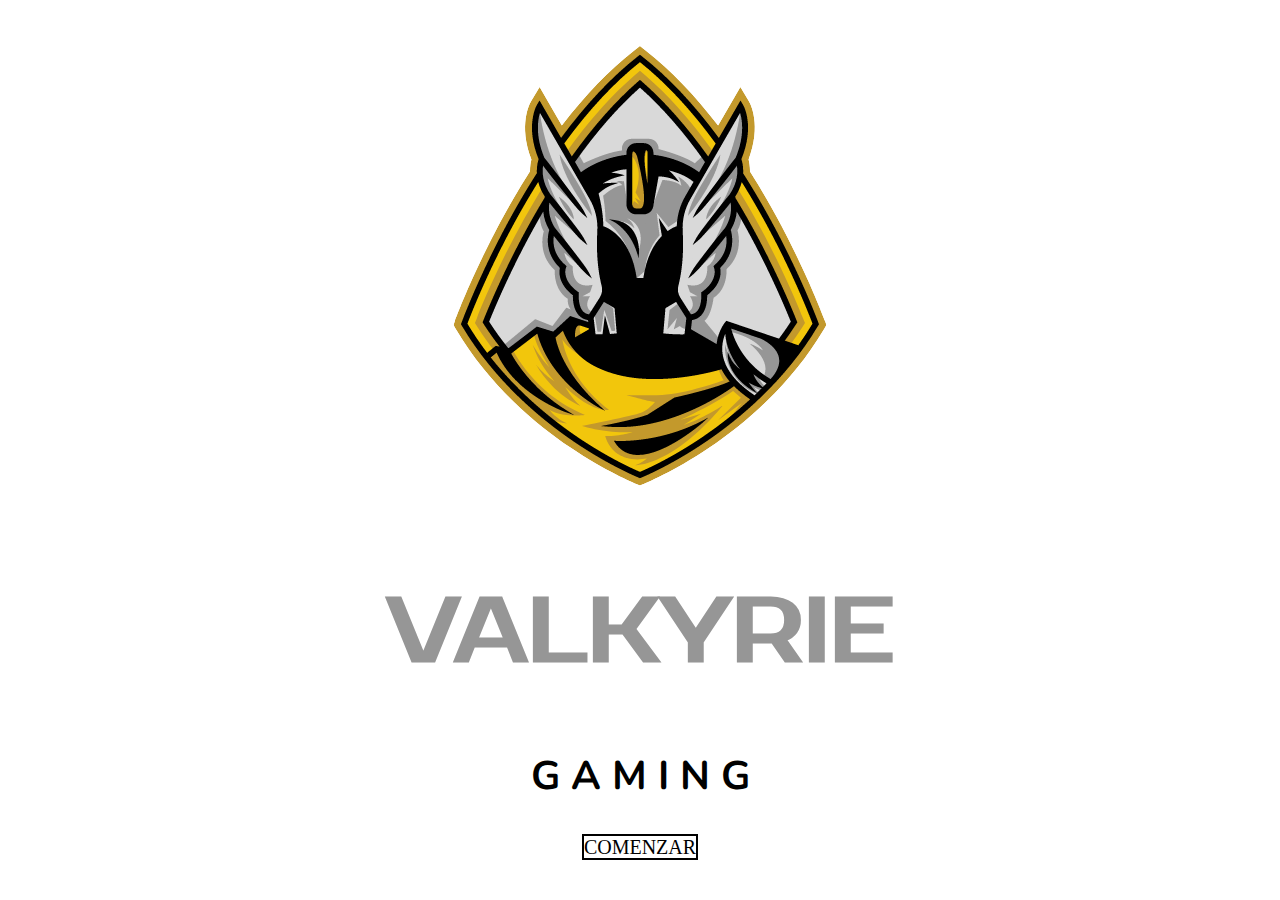
==== index.html @ bc133025 "se agrega el proyecto" ====
<!DOCTYPE html>
<html lang="es">
<head>
    <meta charset="UTF-8">
    <meta http-equiv="X-UA-Compatible" content="IE=edge">
    <meta name="viewport" content="width=device-width, initial-scale=1.0">
    <link rel="apple-touch-icon" sizes="180x180" href="./assets/img/apple-touch-icon.png">
    <link rel="icon" type="image/png" sizes="32x32" href="./assets/img/favicon-32x32.png">
    <link rel="icon" type="image/png" sizes="16x16" href="./assets/img/favicon-16x16.png">
    <meta name="msapplication-TileColor" content="#da532c">
    <meta name="theme-color" content="#ffffff">
    <link rel="preconnect" href="https://fonts.googleapis.com">
    <link rel="preconnect" href="https://fonts.gstatic.com" crossorigin>
    <link href="https://fonts.googleapis.com/css2?family=Prosto+One&display=swap" rel="stylesheet">
    <link rel="preconnect" href="https://fonts.googleapis.com">
    <link rel="preconnect" href="https://fonts.gstatic.com" crossorigin>
    <link href="https://fonts.googleapis.com/css2?family=Nunito:ital,wght@1,500&display=swap" rel="stylesheet">
    <link rel="stylesheet" href="./css/style.css">
    <title>Valkirie Gaming</title>
</head>
<body class="fondo">
    <main class="inicio">
       <p>
            <img src="./assets/img/Gaming__1_-removebg-preview (1).png" alt="logo de la pagina">
            <h1>VALKYRIE</h1>
            <h2>G A M I N G</h2>
        </p>
             <a href="./pages/explicacion.html">COMENZAR</a>
    </main>
</body>
</html>
---- css/style.css ----
.inicio img{
    animation: animado 5s;
}
.inicio a{
    text-align:center;
    color: #000000;
    text-decoration: none;
    font-size: 20px;
    /*background-color: #c3992c;*/
    background-image: url("https://img1.picmix.com/output/stamp/normal/5/7/6/0/540675_dc744.gif");
    text-align: center;
    border:solid 0.1em #000000;
    animation: animado 2s ;
}
@keyframes animado {
    from {
        margin-bottom: 90%;
        width: 60%
      }
    
      to {
        margin-bottom: 90%;
        width: 27%;
      }
}

h1{
    color: #969696;
    font-family: 'Prosto One', cursive;
    font-weight: bold;
    font-size: 90px;
    text-align: center;
}
h2{
    font-family: 'Nunito', sans-serif;
    font-size: 40px;
    text-align: center;
}
p{
    line-height: 0.4;
}
main{
    text-align:center;
    
}
.fondo{
    background-image: url("../assets/img/diseno-de-amarillo-negro-y-gris_7680x4320_xtrafondos.com.jpg");
    background-repeat: no-repeat;
}
header nav a img{
    width: 10em;
}
header nav ul li a{
    
    color: #000000;
    text-decoration: none;
    font-size: 20px;
    display:block; 
    padding:0.5rem 1rem; 
    font-family: 'Nunito', sans-serif;
    font-size: 20px;
    text-align: center;
    border-style: solid;
}
header nav ul li{
    list-style-type:none;
    display:inline-block;   
}
header nav{
    background-color: #F2c60c;
    top:0;
    position: sticky;
    display:flex;
    flex-direction:row;
    justify-content: space-between;
    align-items: center;
}
header nav ul{
    display:inline-block;
    flex-direction:row;
    justify-content:center;
    align-items: center;
}
.expli article h1{
    color: #000000;
    font-family: 'Nunito', sans-serif;
    font-size: 40px;
    text-align: center;
}
.expli img{
    width: 10%;
    margin:2%;
    float:left;
}
.expli p{
    font-family: 'Nunito', sans-serif;
    font-size: 20px;
    text-align: center;
    float:left;
}
.fon2{
    background-color: #f0ecec;
}
.seccion{
    background-color: #F2c60c ;
}
.title{
    color: #000000;
    font-family: 'Nunito', sans-serif;
    font-size: 20px;
    text-align: center;
}
.seccion form{
    color: #000000;
    font-family: 'Nunito', sans-serif;
    font-size: 20px;
    text-align: center;
}
.hardware{
    display:grid;
    grid-template-columns: 300px 100px;
    justify-content: center;
    
}
.hardware img{
    width: 350px;
    margin:2%;
    
}

@media screen and (max-width:800px){
    header nav ul li a{
        flex-direction: column;
        color: #000000;
        font-size: 10px;
        
    }
    header nav a img{
        width: 5em;
    }
    .expli img{
        width: 40%;
        margin:2%;
        float:left;
    }
    .expli p{

        font-family: 'Nunito', sans-serif;
        font-size: 20px;
        text-align: center;
        float:left;
    }
    .expli div{
        display:grid;
        grid-template-columns: 300px 100px;
    }
    /*index*/
    .fondo{
        background-image: url("../assets/img/diseno-de-amarillo-negro-y-gris_7680x4320_xtrafondos.com.jpg");
        background-repeat: no-repeat;
    }
    .inicio p img{
        flex-direction: column;
        width: 110%;
        justify-content: center;
    }
    .inicio a{
        text-align:center;
        color: #000000;
        text-decoration: none;
        font-size: 20px;
        /*background-color: #c3992c;*/
        background-image: url("https://img1.picmix.com/output/stamp/normal/5/7/6/0/540675_dc744.gif");
        text-align: center;
        border:solid 0.1em #000000;
    }
    
    h1{
        color: #969696;
        font-family: 'Prosto One', cursive;
        font-weight: bold;
        font-size: 40px;
        text-align: center;
    }
    h2{
        font-family: 'Nunito', sans-serif;
        font-size: 20px;
        text-align: center;
    }
    p{
        line-height: 0.4;
    }
    
}
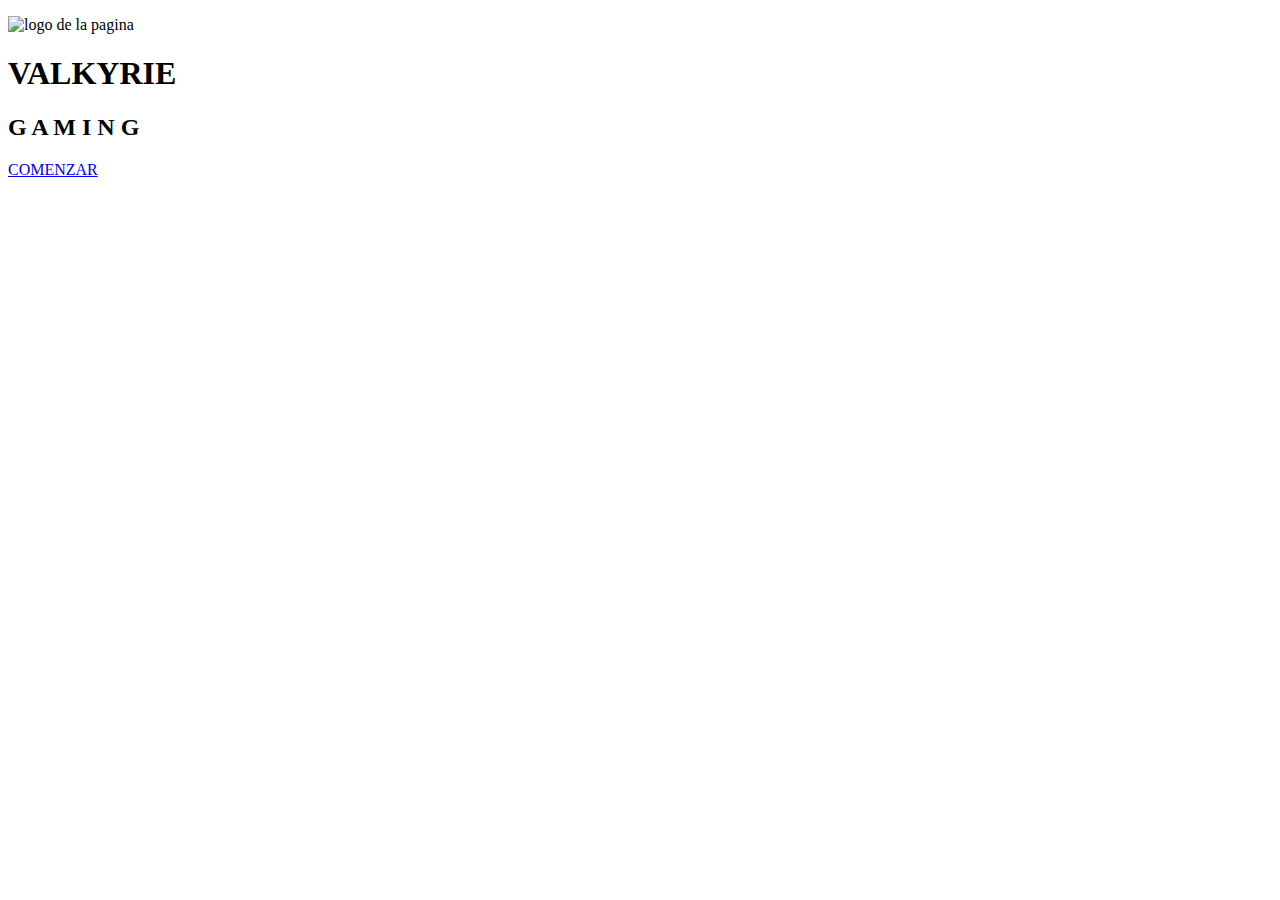
==== commit 50fd2332: "Add files via upload" ====
--- a/index.html
+++ b/index.html
@@ -1,31 +1,31 @@
-<!DOCTYPE html>
-<html lang="es">
-<head>
-    <meta charset="UTF-8">
-    <meta http-equiv="X-UA-Compatible" content="IE=edge">
-    <meta name="viewport" content="width=device-width, initial-scale=1.0">
-    <link rel="apple-touch-icon" sizes="180x180" href="./assets/img/apple-touch-icon.png">
-    <link rel="icon" type="image/png" sizes="32x32" href="./assets/img/favicon-32x32.png">
-    <link rel="icon" type="image/png" sizes="16x16" href="./assets/img/favicon-16x16.png">
-    <meta name="msapplication-TileColor" content="#da532c">
-    <meta name="theme-color" content="#ffffff">
-    <link rel="preconnect" href="https://fonts.googleapis.com">
-    <link rel="preconnect" href="https://fonts.gstatic.com" crossorigin>
-    <link href="https://fonts.googleapis.com/css2?family=Prosto+One&display=swap" rel="stylesheet">
-    <link rel="preconnect" href="https://fonts.googleapis.com">
-    <link rel="preconnect" href="https://fonts.gstatic.com" crossorigin>
-    <link href="https://fonts.googleapis.com/css2?family=Nunito:ital,wght@1,500&display=swap" rel="stylesheet">
-    <link rel="stylesheet" href="./css/style.css">
-    <title>Valkirie Gaming</title>
-</head>
-<body class="fondo">
-    <main class="inicio">
-       <p>
-            <img src="./assets/img/Gaming__1_-removebg-preview (1).png" alt="logo de la pagina">
-            <h1>VALKYRIE</h1>
-            <h2>G A M I N G</h2>
-        </p>
-             <a href="./pages/explicacion.html">COMENZAR</a>
-    </main>
-</body>
+<!DOCTYPE html>
+<html lang="es">
+<head>
+    <meta charset="UTF-8">
+    <meta http-equiv="X-UA-Compatible" content="IE=edge">
+    <meta name="viewport" content="width=device-width, initial-scale=1.0">
+    <link rel="apple-touch-icon" sizes="180x180" href="./assets/img/apple-touch-icon.png">
+    <link rel="icon" type="image/png" sizes="32x32" href="./assets/img/favicon-32x32.png">
+    <link rel="icon" type="image/png" sizes="16x16" href="./assets/img/favicon-16x16.png">
+    <meta name="msapplication-TileColor" content="#da532c">
+    <meta name="theme-color" content="#ffffff">
+    <link rel="preconnect" href="https://fonts.googleapis.com">
+    <link rel="preconnect" href="https://fonts.gstatic.com" crossorigin>
+    <link href="https://fonts.googleapis.com/css2?family=Prosto+One&display=swap" rel="stylesheet">
+    <link href="https://fonts.googleapis.com/css2?family=Nunito:ital,wght@1,500&display=swap" rel="stylesheet">
+    <meta name="keywords" content="HTML, SCSS, CODERHOUSE, PC, COMPONENTES">
+    <meta name="description" content="Sitio dedicado a los amantes de las computadoras">
+    <link rel="stylesheet" href="./sass/styles.css">
+    <title>Valkirie Gaming</title>
+</head>
+<body class="fondo">
+    <main class="inicio">
+       <p>
+            <img src="./assets/img/Gaming__1_-removebg-preview (1).png" alt="logo de la pagina">
+            <h1>VALKYRIE</h1>
+            <h2>G A M I N G</h2>
+        </p>
+             <a href="./pages/explicacion.html">COMENZAR</a>
+    </main>
+</body>
 </html>